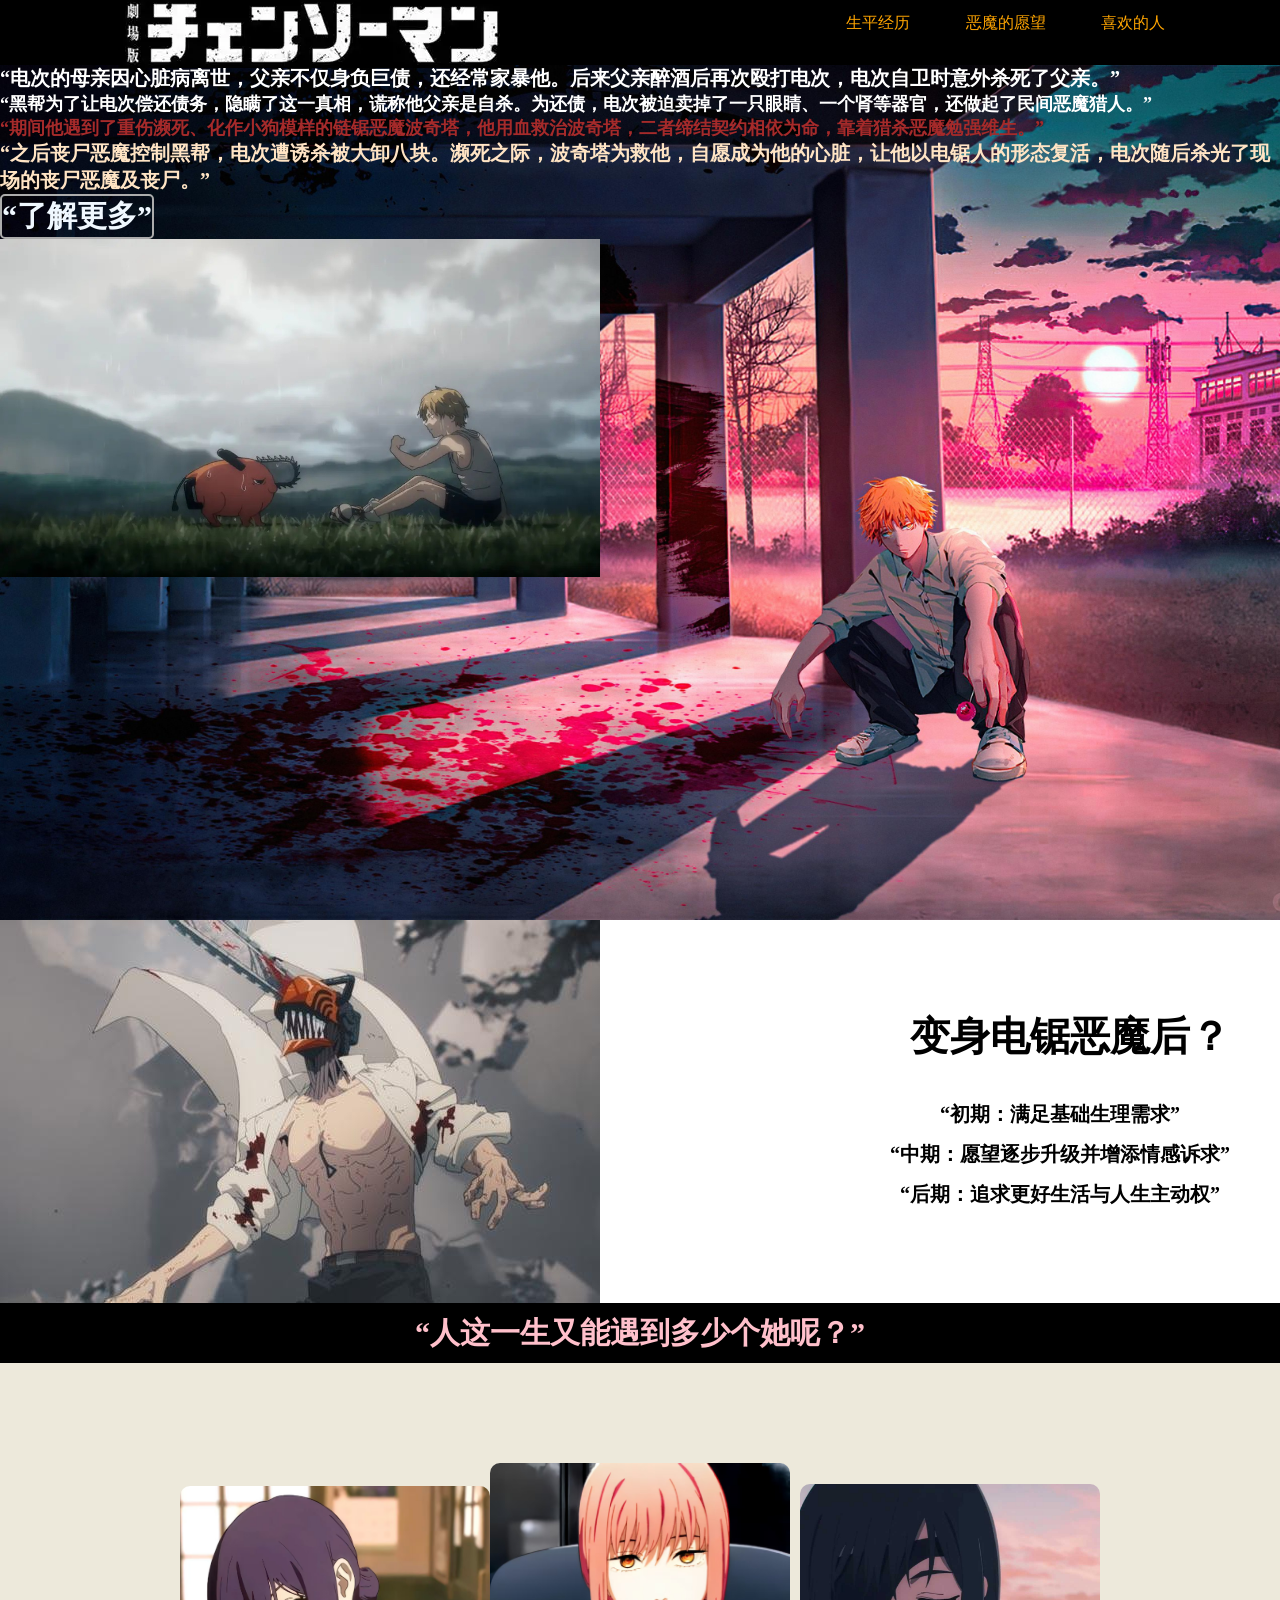
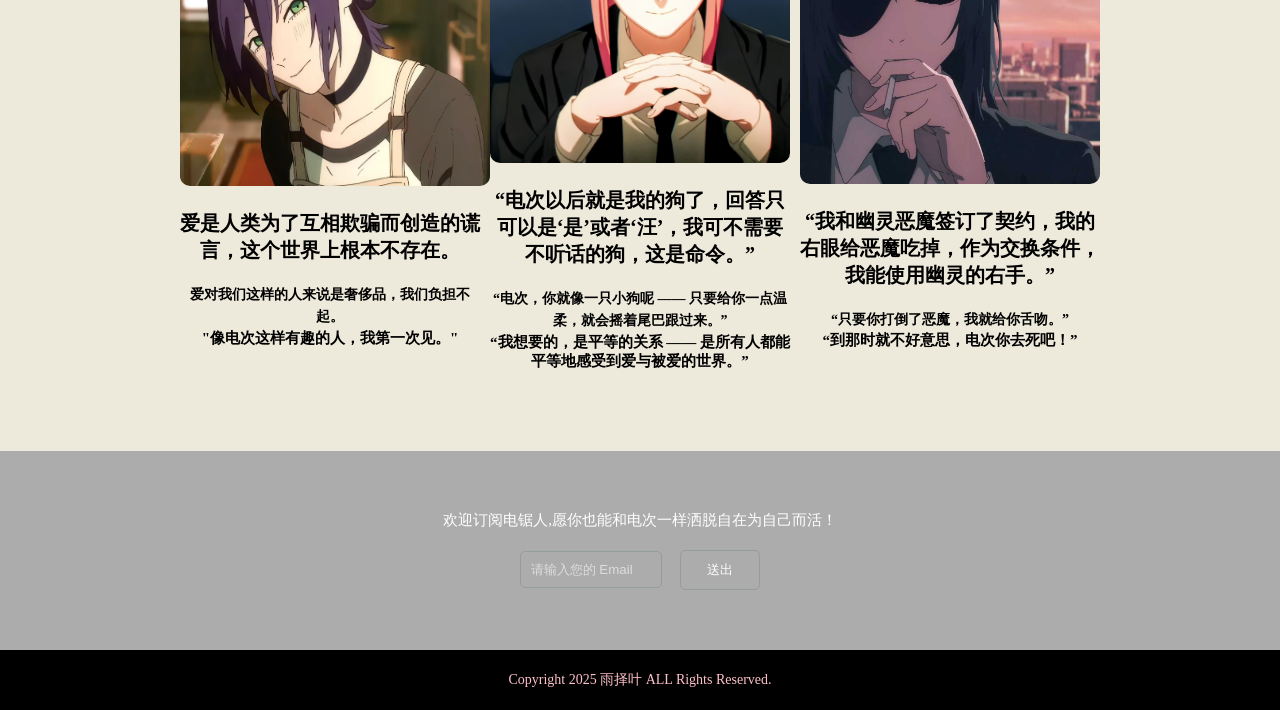
==== 电锯人HTML+css/Index.html @ 1b74b333 "Update and rename 电锯人HTML.html to Index.html" ====
<!DOCTYPE html>
<html lang="zh-TW">
<head>
    <meta charset="UTF-8">
    <meta name="viewport" content="width=device-width, initial-scale=1.0">
    <title>电锯人</title>
    <link rel="stylesheet" href="style.css">
</head>

<body>
    <header>
    <button class="menu">&#9776;</button>
    <h1>电锯人</h1>
    <nav>
    <ul>
        <li><a href="#">生平经历</a></li>
        <li><a href="#">恶魔的愿望</a></li>
        <li><a href="#">喜欢的人</a></li>
    </ul>
    </nav>
    </header>

    <main>
    <section class="experience"><h2>“电次的母亲因心脏病离世，父亲不仅身负巨债，还经常家暴他。后来父亲醉酒后再次殴打电次，电次自卫时意外杀死了父亲。”</h2>
    <h3>“黑帮为了让电次偿还债务，隐瞒了这一真相，谎称他父亲是自杀。为还债，电次被迫卖掉了一只眼睛、一个肾等器官，还做起了民间恶魔猎人。”</h3>
    <p><a><strong>“期间他遇到了重伤濒死、化作小狗模样的链锯恶魔波奇塔，他用血救治波奇塔，二者缔结契约相依为命，靠着猎杀恶魔勉强维生。”</strong></a></p>
    <p1><strong>“之后丧尸恶魔控制黑帮，电次遭诱杀被大卸八块。濒死之际，波奇塔为救他，自愿成为他的心脏，让他以电锯人的形态复活，电次随后杀光了现场的丧尸恶魔及丧尸。”</strong></p1>
    <p2><strong>“了解更多”</strong></p2>
    <img src="images/电次和波奇塔.jpg"style="width: 600px;"></section>
    
    <section class="evil">
    <img src="images/电锯人.jpg" alt="变身">
    <div class="evil1">
    <h2>变身电锯恶魔后？</h2>
    <p><strong>“初期：满足基础生理需求”</strong><br>
    <strong>“中期：愿望逐步升级并增添情感诉求”</strong><br>
    <strong>“后期：追求更好生活与人生主动权”</strong></p>
    </div>
    </section>
    
    <section class="who"><strong>“人这一生又能遇到多少个她呢？”</strong></section>
    
    <section class="girlfriend">  
    <div class="girlfriend1">
    <img src="images/蕾塞.jpg" alt="雏菊" style="width: 310px;height: 300px;">
    <h3><strong>爱是人类为了互相欺骗而创造的谎言，这个世界上根本不存在。</strong></h3>
    <p><a><strong>爱对我们这样的人来说是奢侈品，我们负担不起。</strong></a></p>
    <blockquote cite="#"><strong>"像电次这样有趣的人，我第一次见。"</strong></blockquote>
    </div>
    <div>
    <img src="images/玛奇玛01.jpg" alt="支配" style="width: 300px;">
    <h3>“电次以后就是我的狗了，回答只可以是‘是’或者‘汪’，我可不需要不听话的狗，这是命令。”</h3>
    <p><a><strong>“电次，你就像一只小狗呢 —— 只要给你一点温柔，就会摇着尾巴跟过来。”</strong></a></p>
    <blockquote cite="#"><strong>“我想要的，是平等的关系 —— 是所有人都能平等地感受到爱与被爱的世界。”</strong></blockquote>
    </div>
    <div>
    <img src="images/姬野.jpg" alt="幽灵" style="width: 300px;">
    <h3>“我和幽灵恶魔签订了契约，我的右眼给恶魔吃掉，作为交换条件，我能使用幽灵的右手。”</h3>
    <p><a><strong>“只要你打倒了恶魔，我就给你舌吻。”</strong></a></p>
    <blockquote cite="#"><strong>“到那时就不好意思，电次你去死吧！”</strong></blockquote>
    </div>
    </section>

    <section class="newsletter">
        <p>欢迎订阅电锯人,愿你也能和电次一样洒脱自在为自己而活！</p>
        <form>
            <input type="email" placeholder="请输入您的 Email" required>
            <button type="submit">送出</button>
        </form>
    </section>

    </main>
    
    <footer>
        <p>Copyright 2025 雨择叶 ALL Rights Reserved.</p>
    </footer>    
</body>

</html>
---- 电锯人HTML+css/style.css ----
*{
    padding: 0;
    margin: 0;
}
header{
    background-color: black;
    height: 65px;
    position: relative;
}
h1{
    color: red;
    position: absolute;
    left: 120px;
    top: 0;
    line-height: 45px;
    background-image: url(images/OIP-C.webp);
    background-repeat: no-repeat;
    background-position: center;
    width: 380px;
    height: 68px;
    text-indent: -9999px;
}
h2{
    font-size: 15px;
}
h3{
    font-size: 15px;
}
main{
    font-size: 15px;
}
header ul{
    position: absolute;
    right: 5vw;
    top: 0;
    line-height: 45px;
}
header li{
    display: inline;
    margin-right: 4vw;
}
header a{
    color: orange;
    text-decoration: none;
}
header a:hover{
    text-decoration: underline;
}
.experience{
    background-color: antiquewhite;
    color: white;
    height: 95vh;
    background-image: url("images/背景.jpg");
    background-repeat: no-repeat;
    background-size: cover;
    background-position: center;
}
.experience h2{
    font-size: 20px;
}
.experience h3{
    font-size: 18px;
}
.experience p{
    font-size: 18px;
    color: brown;
}
.experience p1{
    font-size: 20px;
    color: bisque;
}
.experience p2{
    color: aliceblue;
    text-decoration: none;
    border: 2px solid #acacac;
    font-size: 30px;
    text-align: center;
    padding: 0px 0px;
    border-radius: 5px;
    display: table-cell;
    vertical-align: middle; 
    text-align: center;
    cursor: pointer;
}
.who{
    color: pink;
    font-size: 30px;
    display: flex;
    justify-content: center;
    align-items: center;
    height: 60px;
    background-color: black;
}
.evil{
    display: flex;
    width: 50%;
    background: linear-gradient(to bottom right, red, yellow);
}
.evil1{
    width: 50%;
    background-color: white;
    display: flex;
    flex-direction: column;
    align-items: center;
    justify-content: center;
}
.evil h2{
    font-size: 40px;
    margin-bottom: 30px;
    width: 400px;
    margin-left: 700px
}
.evil1 p{
    text-align: center;
    line-height: 2em;
    width: 800px;
    font-size: 20px;
    margin-left: 600px
}

.girlfriend{
    display: flex;
    background-color: #ede9db;
    justify-content: space-between;
    align-items: center;
    padding:100px 180px 80px; 
}
.girlfriend div{
    width:300px;
    text-align: center;
}
.girlfriend img{
    width: 100%;
    border-radius: 10px;
}
.girlfriend h3{
    font-size: 20px;
    margin: 20px 0;
}
.girlfriend p{
    font-size: 14px;
    line-height: 1.6em;
}

.newsletter{
    background-color: #acacac;
    color: white;
    padding: 60px 0;
    display: flex;
    flex-direction: column;
    align-items: center;
}
.newsletter p{
    margin-bottom: 20px;
}
.newsletter input,.newsletter button{
    background-color: transparent;
    color: white;
    border: 1px solid #949d9a;
    padding: 10px;
    border-radius: 5px;
}
.newsletter input{
    width: 120px;
    margin-right: 15px;
}
.newsletter button{
    width: 80px;
    cursor: pointer;
}
input::placeholder{
    color:#DDDDDD;
}
input:focus{
    outline:none;
    border-color: #e0e9a3;
}

footer{
    color: pink;
    font-size: 14px;
    display: flex;
    justify-content: center;
    align-items: center;
    height: 60px;
    background-color:black;
}
.menu{
    display: none;
}
/* 响应式设计语法*/
@media and (max-width:768px) {
    header ul{
        display: none;
    }
    header h1{
        left: 50%;
        transform: translateX(-50%);
    }
    .menu{
        display: block;
        background-color: transparent;
        color: white;
        font-size: 35px;
        position: absolute;
        top: 15px;
        left: 20px;
        border:none;
        cursor: pointer;
    }
    .evil{
        flex-direction: column;
    }
    .evil img{
        width: 100%;
    }
    .evil1{
        width: 100%;
        padding: 40px 0;
        font-size: 30px;
    }
    .girlfriend{
        flex-direction: column;
        padding: 60px 0;
    }
    .girlfriend div{
        margin-bottom: 30px;
    }
}
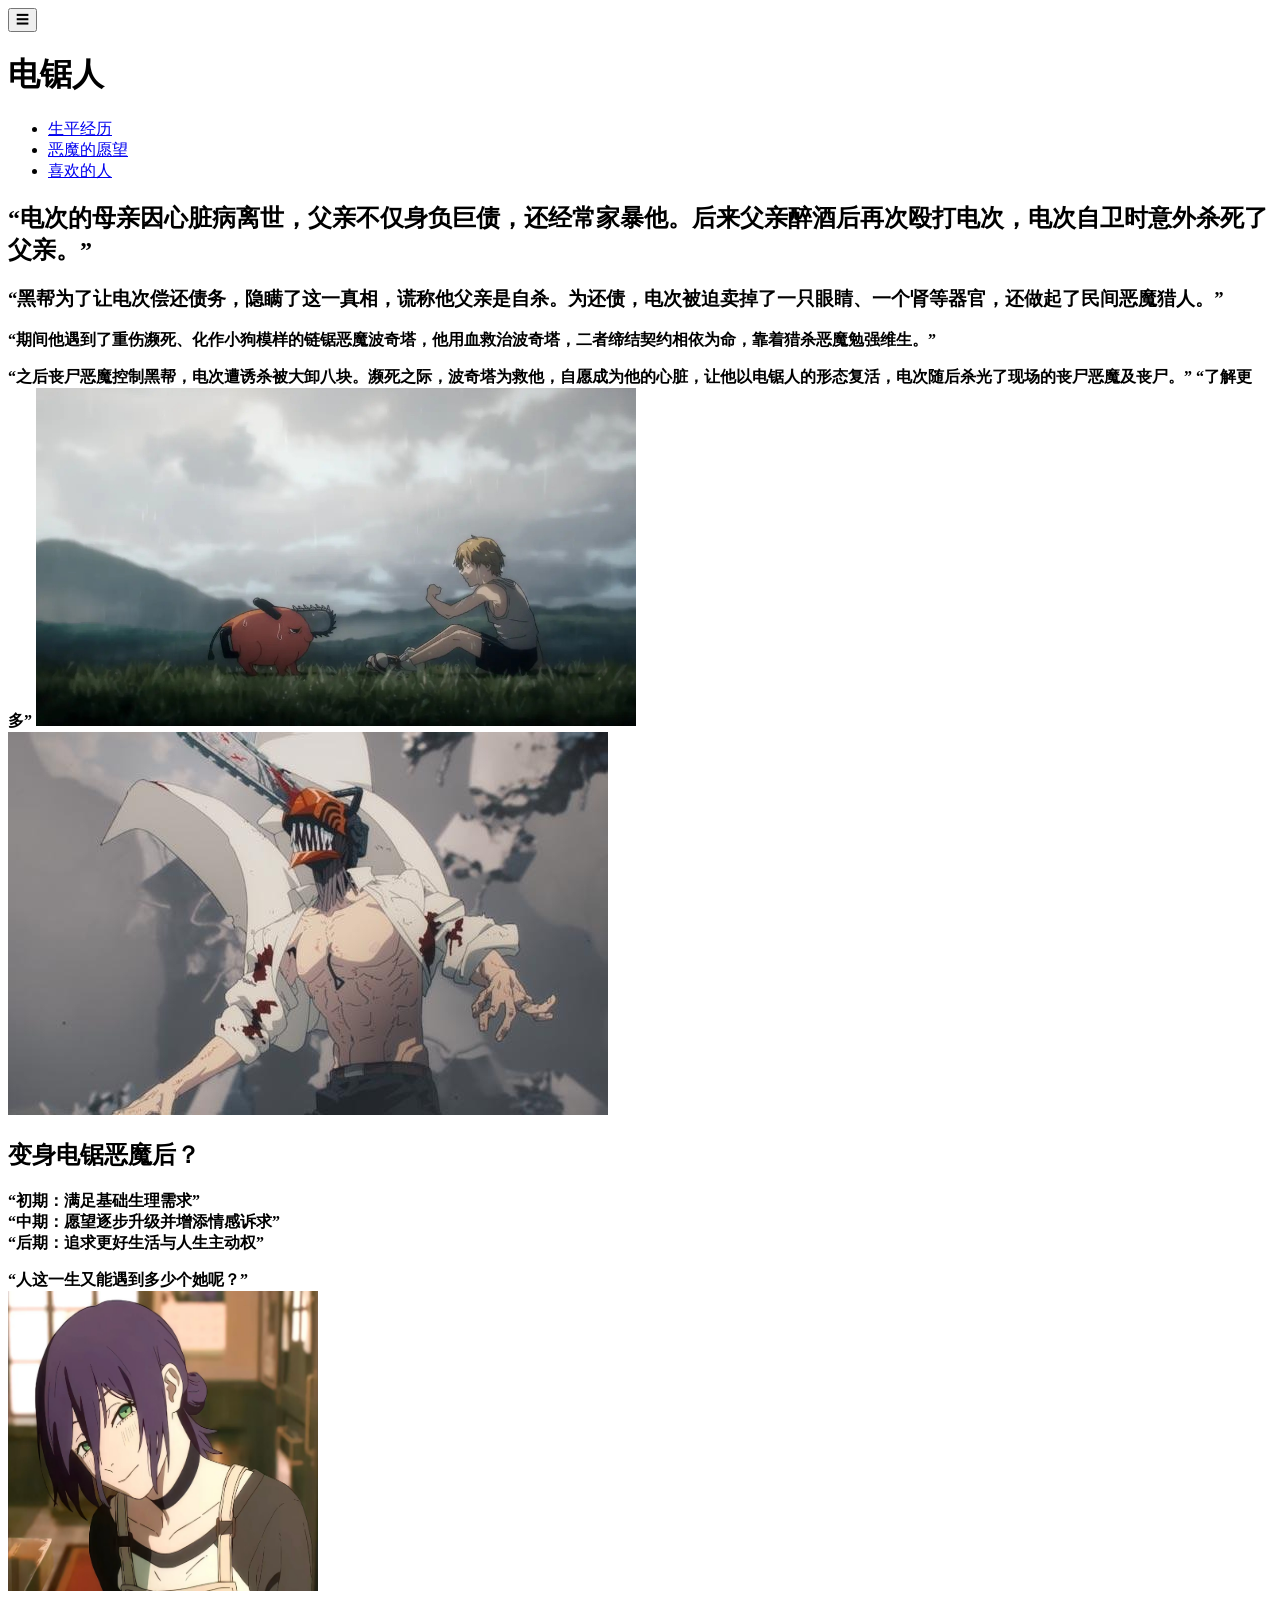
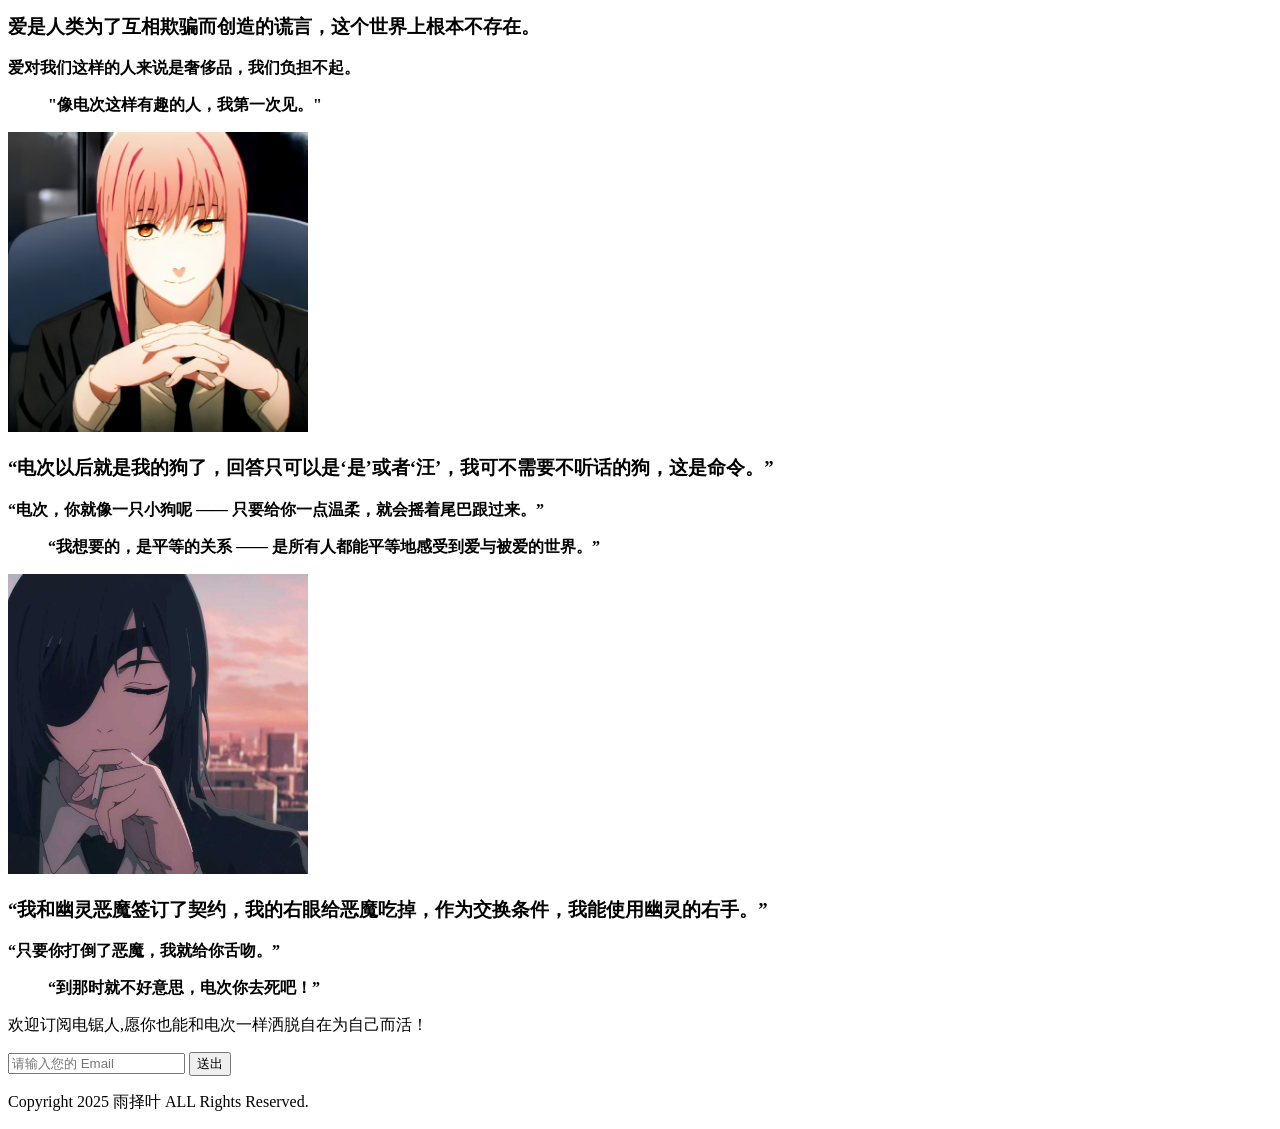
==== commit ae40521e: "Update Index.html" ====
--- a/电锯人HTML+css/Index.html
+++ b/电锯人HTML+css/Index.html
@@ -4,7 +4,7 @@
     <meta charset="UTF-8">
     <meta name="viewport" content="width=device-width, initial-scale=1.0">
     <title>电锯人</title>
-    <link rel="stylesheet" href="style.css">
+    <link rel="stylesheet" href="/yzy-limerance/style.css">
 </head>
 
 <body>
@@ -77,3 +77,4 @@
 </body>
 
 </html>
+
